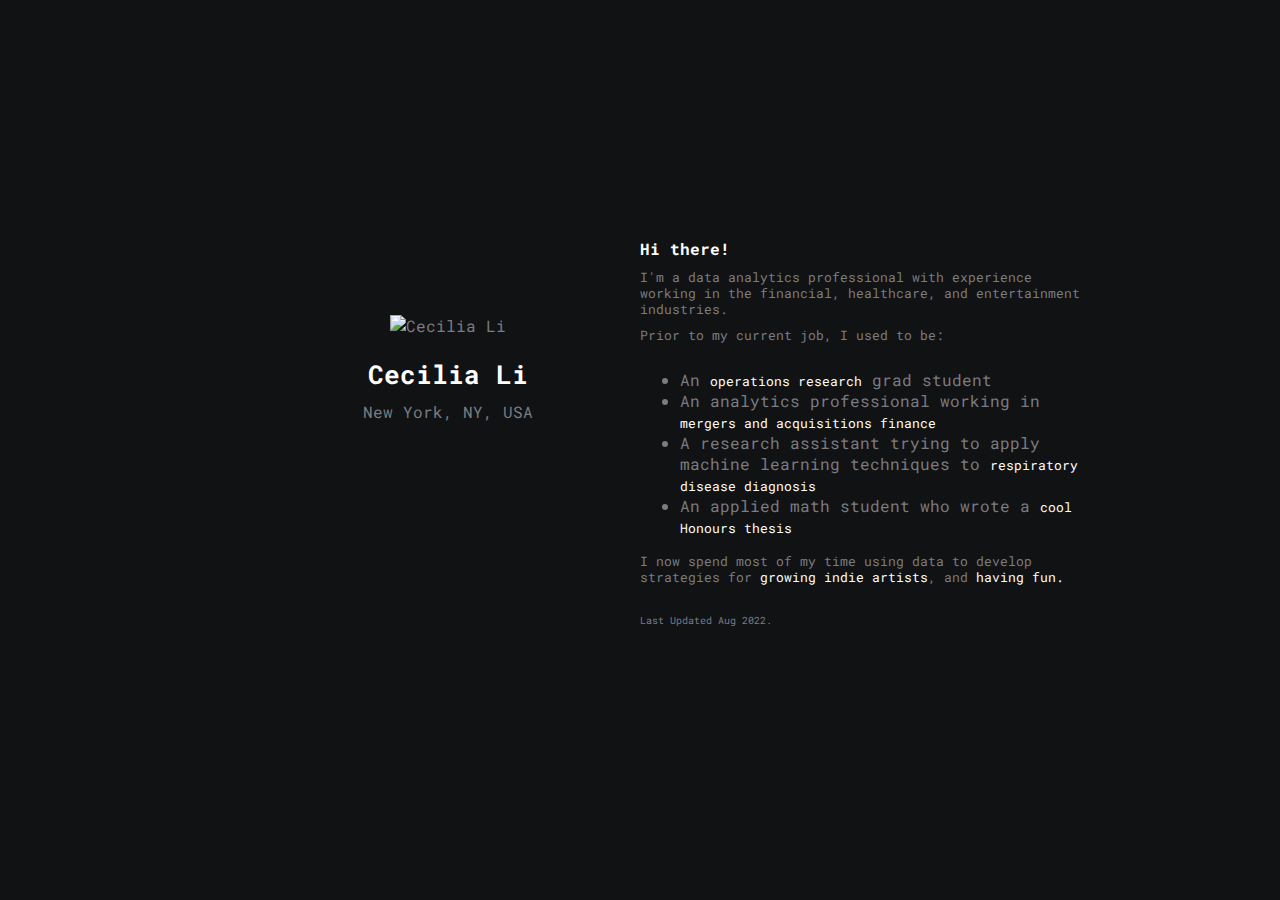
==== index.html @ 85c38b4c "Update index.html" ====
<!DOCTYPE html>
<html lang="en">
<head>
    <meta charset="UTF-8">
    <meta name="viewport" content="width=device-width, initial-scale=1.0">
    <meta http-equiv="X-UA-Compatible" content="ie=edge">
    <link rel="stylesheet" href="https://use.fontawesome.com/releases/v5.4.1/css/all.css" integrity="sha384-5sAR7xN1Nv6T6+dT2mhtzEpVJvfS3NScPQTrOxhwjIuvcA67KV2R5Jz6kr4abQsz" crossorigin="anonymous">
    <link rel="stylesheet" href="style.css">
    <link rel="shortcut icon" type="image/x-icon" href="favicon.ico?">
    <title>hello, world!</title>
</head>
<body>
    <div class="grid-2">
        <div class="section-1">
            <!--<i class="fas fa-code fa-5x white"></i>-->
            <img src="me_in_a_circle.png" alt="Cecilia Li" height="150" width="150">
            <h2 id="typewriter">Cecilia Li</h2>
            <p>New York, NY, USA</p>
            <a href="https://ceciliaxli.github.io/cv.pdf" target="blank"><i class="fas fa-file-pdf"></i></a>
            <a href="https://www.linkedin.com/in/ceciliaxli/" target="blank"><i class="fab fa-linkedin"></i></a>
            <a href="mailto:cecilia.li@columbia.edu"><i class="far fa-envelope"></i></a>
            <a href="https://ceciliaxli.github.io/fun.html"><i class="fas fa-smile-wink"></i></a>
            <!--<a href="https://github.com/ceciliaxli" target="blank"><i class="fab fa-github"></i></a>-->
            <!--<a href="#" target="blank"><i class="fas fa-university"></i></a>-->
            <!--<a href="#" target="blank"><i class="fab fa-researchgate"></i></a>-->
            <!--<a href="#" target="blank"><i class="fas fa-graduation-cap"></i></a>--> 
        </div>
        <div class="section-2">
            <h2>Hi there!</h2>
            <p>I'm a data analytics professional with experience working in the financial, healthcare, and entertainment industries.</p> 
            <p>Prior to my current job, I used to be:</p>
            <ul>
            <li> An <a href="https://www8.gsb.columbia.edu/faculty-research/divisions/decision-risk-operations" target="blank">operations research</a> grad student</li>
            <li> An analytics professional working in <a href="https://www2.deloitte.com/au/en/pages/mergers-and-acquisitions/topics/mergers-and-acquisitions.html" target="blank">mergers and acquisitions finance</a></li>
            <li> A research assistant trying to apply machine learning techniques to <a href="https://www.woolcock.org.au/" target="blank">respiratory disease diagnosis</a></li>
            <li> An applied math student who wrote a <a href="https://drive.google.com/file/d/1ugnO8uvm6B4VqhvVcUwK8E0QpO8HTYqc/view?usp=sharing" target="blank">cool Honours thesis</a></li>
            </ul>
            <p>I now spend most of my time using data to develop strategies for <a href="https://www.ada-music.com/" target="blank">growing indie artists</a>, and <a href="https://ceciliaxli.github.io/fun.html" target="blank">having fun.</a>
            <br>
            <br>
            <p><font size="1">Last Updated Aug 2022.</font></p>
        </div>
    </div>
    <script src="typewriter.js"></script>
</body>
</html>
---- style.css ----
/* global */
@import url('https://fonts.googleapis.com/css?family=Roboto+Mono');

.grid-2{
    display: grid;
    grid-template-columns: repeat(2,1fr);
}

body{
    margin: 0;
    padding: 0;
    font-family: 'Roboto Mono', sans-serif;
    background-color: #101214;
    color: #7A7C80;

}

h2,.white{
    color: #fff;
}

a{
    /*color: #7A7C80;*/
    color: #fff;
    text-decoration: none;
}
/* section 1 */
.section-1{
    padding-top: 35vh;
    /*padding-bottom: 40vh;*/
    padding-left: 20vw;
    text-align: center;
}

.section-1 p{
    font-size: 1rem;
    padding-bottom: 10px;
    margin:0;
}

.section-1 h2{
    font-size: 1.6rem;
    margin-bottom: 10px;
}

.section-1 a{
    font-size: 1.4rem;
    padding: 10px;
}
/* section 2 */
.section-2{
    padding-top: 25vh;
    /*padding-bottom: 25vh;*/
    width: 70%;
}

.section-2 h2{
    font-size: 1rem;
    margin-bottom: 10px;
}

.section-2 p{
    font-size: 0.8rem;
    padding-bottom: 10px;
    margin:0;
}

.section-2 a{
    font-size: 0.8rem;
    padding-left: 0;
    width: 100px;
}
/* animations / utilities */
.section-2 a:hover{
    font-size: 0.9rem;
    color: #fff;
    cursor: pointer;
    transition: 0.2s;
}

.section-1 a:hover{
    color: #fff;
    cursor: pointer;
    transition: 0.3s;
}

.white:hover{
    position: relative;
    padding-left: 10px;
}

/* media queres */
@media(max-width:780px){
    .grid-2{
        grid-template-columns: 1fr;
    }
    .section-1{
        padding:0;
        padding-top: 5rem;
    }
    .section-2{
        padding: 0;
        padding-left: 1.5rem;
        padding-top: 2rem;
    }
}
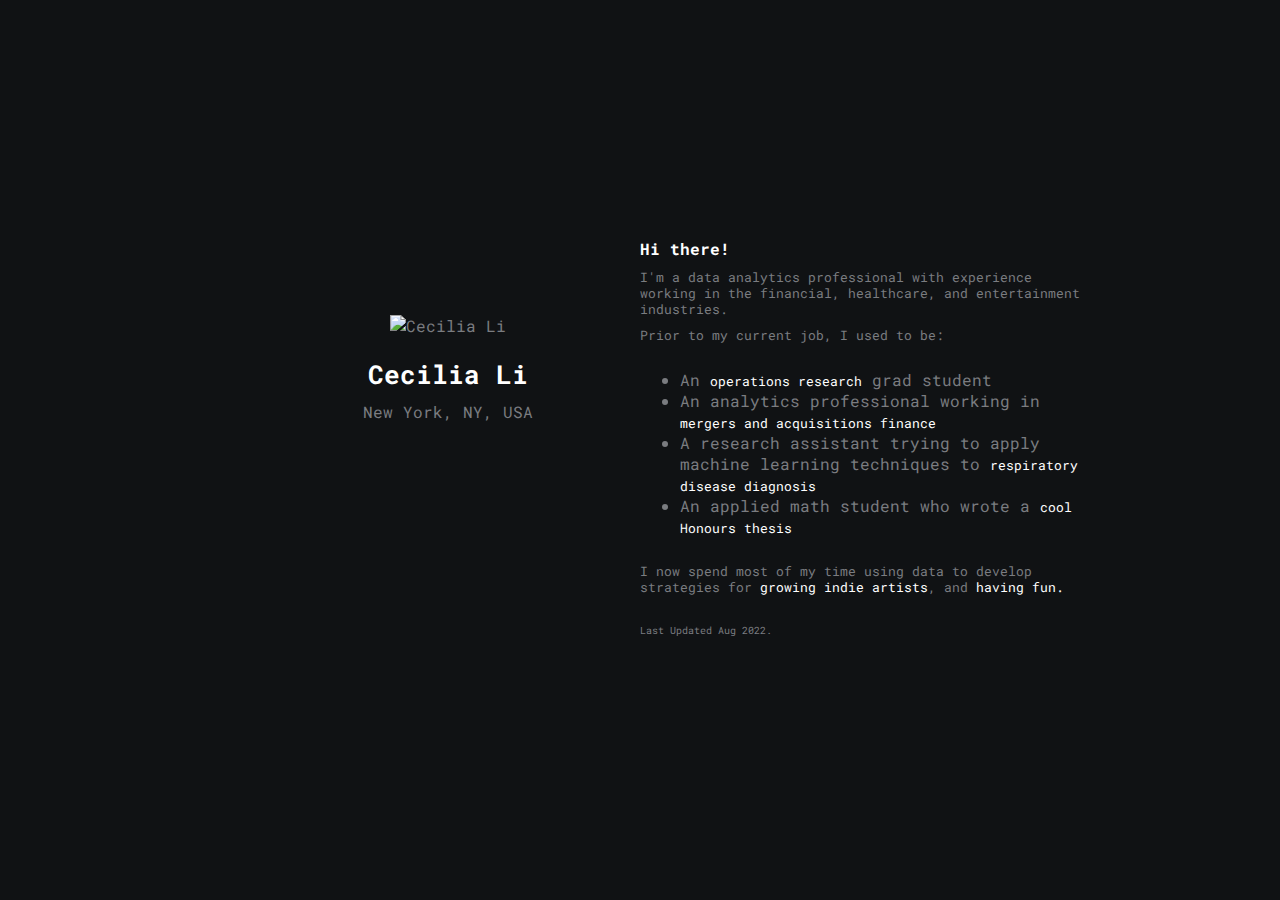
==== commit a1da2b01: "Update index.html" ====
--- a/index.html
+++ b/index.html
@@ -28,13 +28,12 @@
         <div class="section-2">
             <h2>Hi there!</h2>
             <p>I'm a data analytics professional with experience working in the financial, healthcare, and entertainment industries.</p> 
-            <p>Prior to my current job, I used to be:</p>
-            <ul>
+            <p>Prior to my current job, I used to be: <ul>
             <li> An <a href="https://www8.gsb.columbia.edu/faculty-research/divisions/decision-risk-operations" target="blank">operations research</a> grad student</li>
             <li> An analytics professional working in <a href="https://www2.deloitte.com/au/en/pages/mergers-and-acquisitions/topics/mergers-and-acquisitions.html" target="blank">mergers and acquisitions finance</a></li>
             <li> A research assistant trying to apply machine learning techniques to <a href="https://www.woolcock.org.au/" target="blank">respiratory disease diagnosis</a></li>
             <li> An applied math student who wrote a <a href="https://drive.google.com/file/d/1ugnO8uvm6B4VqhvVcUwK8E0QpO8HTYqc/view?usp=sharing" target="blank">cool Honours thesis</a></li>
-            </ul>
+            </ul></p>
             <p>I now spend most of my time using data to develop strategies for <a href="https://www.ada-music.com/" target="blank">growing indie artists</a>, and <a href="https://ceciliaxli.github.io/fun.html" target="blank">having fun.</a>
             <br>
             <br>
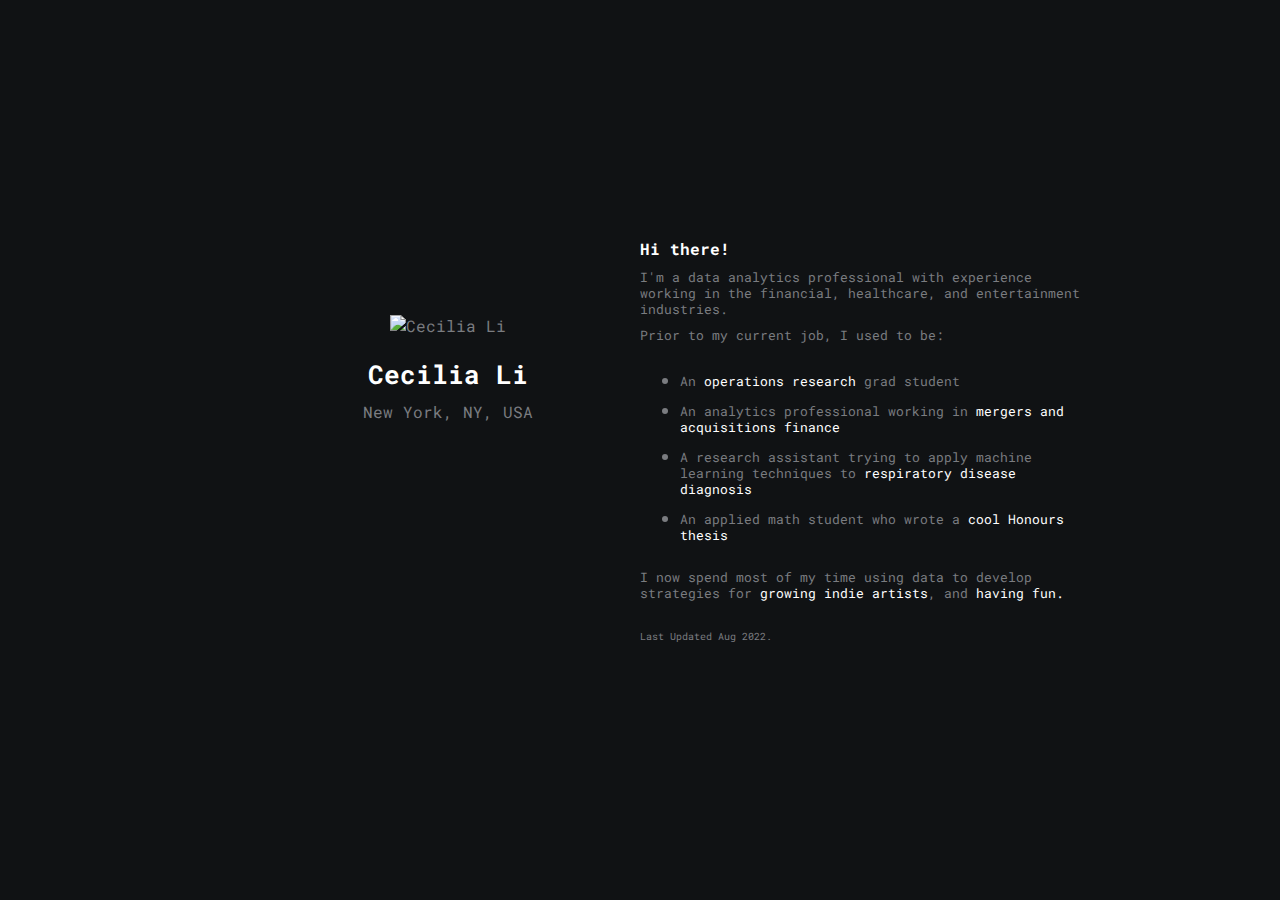
==== commit 83ef705e: "Update index.html" ====
--- a/index.html
+++ b/index.html
@@ -28,12 +28,13 @@
         <div class="section-2">
             <h2>Hi there!</h2>
             <p>I'm a data analytics professional with experience working in the financial, healthcare, and entertainment industries.</p> 
-            <p>Prior to my current job, I used to be: <ul>
-            <li> An <a href="https://www8.gsb.columbia.edu/faculty-research/divisions/decision-risk-operations" target="blank">operations research</a> grad student</li>
-            <li> An analytics professional working in <a href="https://www2.deloitte.com/au/en/pages/mergers-and-acquisitions/topics/mergers-and-acquisitions.html" target="blank">mergers and acquisitions finance</a></li>
-            <li> A research assistant trying to apply machine learning techniques to <a href="https://www.woolcock.org.au/" target="blank">respiratory disease diagnosis</a></li>
-            <li> An applied math student who wrote a <a href="https://drive.google.com/file/d/1ugnO8uvm6B4VqhvVcUwK8E0QpO8HTYqc/view?usp=sharing" target="blank">cool Honours thesis</a></li>
-            </ul></p>
+            <p>Prior to my current job, I used to be: 
+            <ul>
+            <li><p>An <a href="https://www8.gsb.columbia.edu/faculty-research/divisions/decision-risk-operations" target="blank">operations research</a> grad student</p></li>
+            <li><p> An analytics professional working in <a href="https://www2.deloitte.com/au/en/pages/mergers-and-acquisitions/topics/mergers-and-acquisitions.html" target="blank">mergers and acquisitions finance</a></p></li>
+            <li><p> A research assistant trying to apply machine learning techniques to <a href="https://www.woolcock.org.au/" target="blank">respiratory disease diagnosis</a></p></li>
+            <li><p> An applied math student who wrote a <a href="https://drive.google.com/file/d/1ugnO8uvm6B4VqhvVcUwK8E0QpO8HTYqc/view?usp=sharing" target="blank">cool Honours thesis</a></p></li>
+            </ul>
             <p>I now spend most of my time using data to develop strategies for <a href="https://www.ada-music.com/" target="blank">growing indie artists</a>, and <a href="https://ceciliaxli.github.io/fun.html" target="blank">having fun.</a>
             <br>
             <br>
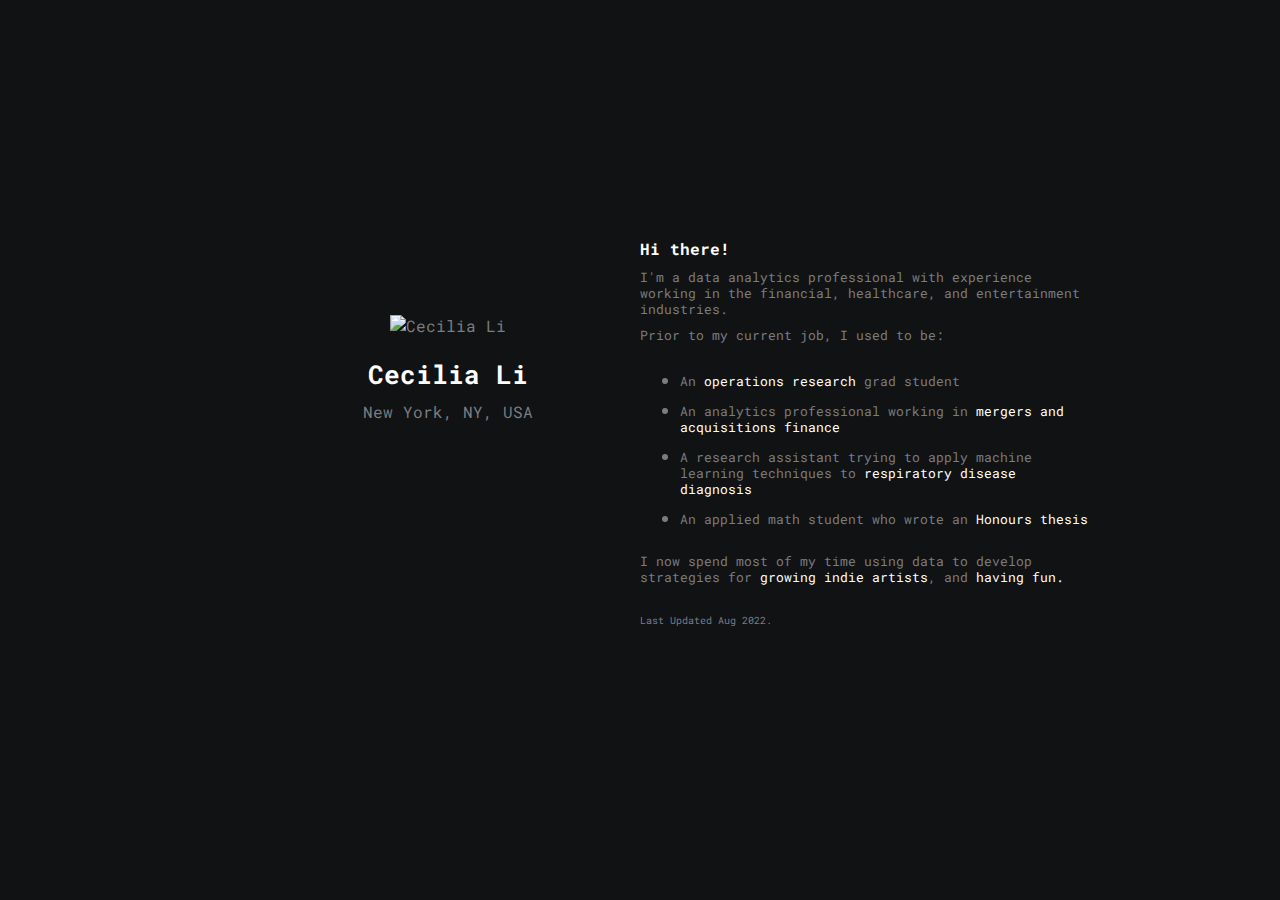
==== commit 164b1c42: "Update index.html" ====
--- a/index.html
+++ b/index.html
@@ -33,7 +33,7 @@
             <li><p>An <a href="https://www8.gsb.columbia.edu/faculty-research/divisions/decision-risk-operations" target="blank">operations research</a> grad student</p></li>
             <li><p> An analytics professional working in <a href="https://www2.deloitte.com/au/en/pages/mergers-and-acquisitions/topics/mergers-and-acquisitions.html" target="blank">mergers and acquisitions finance</a></p></li>
             <li><p> A research assistant trying to apply machine learning techniques to <a href="https://www.woolcock.org.au/" target="blank">respiratory disease diagnosis</a></p></li>
-            <li><p> An applied math student who wrote a <a href="https://drive.google.com/file/d/1ugnO8uvm6B4VqhvVcUwK8E0QpO8HTYqc/view?usp=sharing" target="blank">cool Honours thesis</a></p></li>
+            <li><p> An applied math student who wrote an <a href="https://drive.google.com/file/d/1ugnO8uvm6B4VqhvVcUwK8E0QpO8HTYqc/view?usp=sharing" target="blank">Honours thesis</a></p></li>
             </ul>
             <p>I now spend most of my time using data to develop strategies for <a href="https://www.ada-music.com/" target="blank">growing indie artists</a>, and <a href="https://ceciliaxli.github.io/fun.html" target="blank">having fun.</a>
             <br>
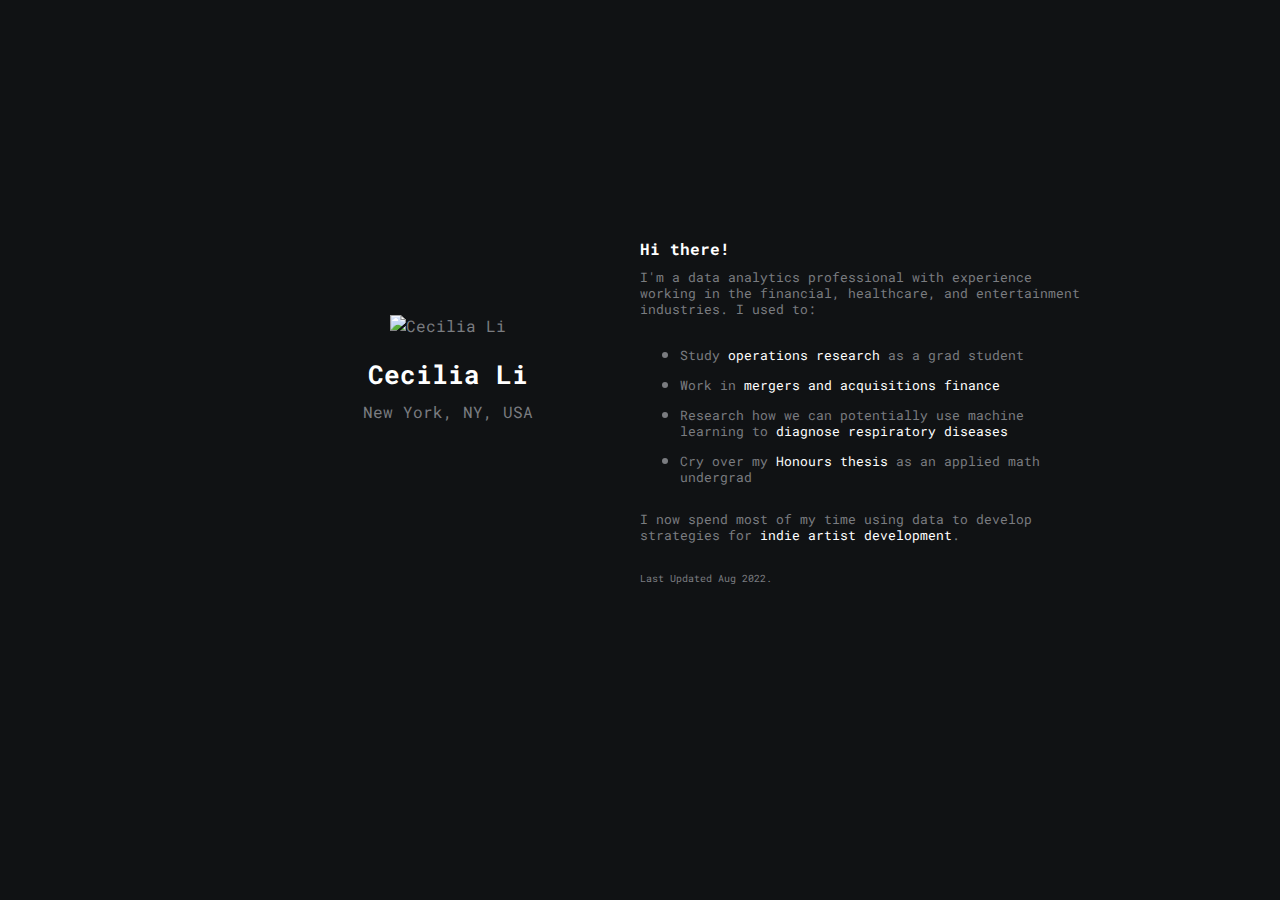
==== commit 9d1ac182: "Update index.html" ====
--- a/index.html
+++ b/index.html
@@ -27,15 +27,14 @@
         </div>
         <div class="section-2">
             <h2>Hi there!</h2>
-            <p>I'm a data analytics professional with experience working in the financial, healthcare, and entertainment industries.</p> 
-            <p>Prior to my current job, I used to be: 
+            <p>I'm a data analytics professional with experience working in the financial, healthcare, and entertainment industries. I used to:</p> 
             <ul>
-            <li><p>An <a href="https://www8.gsb.columbia.edu/faculty-research/divisions/decision-risk-operations" target="blank">operations research</a> grad student</p></li>
-            <li><p> An analytics professional working in <a href="https://www2.deloitte.com/au/en/pages/mergers-and-acquisitions/topics/mergers-and-acquisitions.html" target="blank">mergers and acquisitions finance</a></p></li>
-            <li><p> A research assistant trying to apply machine learning techniques to <a href="https://www.woolcock.org.au/" target="blank">respiratory disease diagnosis</a></p></li>
-            <li><p> An applied math student who wrote an <a href="https://drive.google.com/file/d/1ugnO8uvm6B4VqhvVcUwK8E0QpO8HTYqc/view?usp=sharing" target="blank">Honours thesis</a></p></li>
+            <li><p>Study <a href="https://www8.gsb.columbia.edu/faculty-research/divisions/decision-risk-operations" target="blank">operations research</a> as a grad student</p></li>
+            <li><p>Work in <a href="https://www2.deloitte.com/au/en/pages/mergers-and-acquisitions/topics/mergers-and-acquisitions.html" target="blank">mergers and acquisitions finance</a></p></li>
+            <li><p>Research how we can potentially use machine learning to <a href="https://www.woolcock.org.au/" target="blank">diagnose respiratory diseases</a></p></li>
+            <li><p>Cry over my <a href="https://drive.google.com/file/d/1ugnO8uvm6B4VqhvVcUwK8E0QpO8HTYqc/view?usp=sharing" target="blank">Honours thesis</a> as an applied math undergrad</p></li>
             </ul>
-            <p>I now spend most of my time using data to develop strategies for <a href="https://www.ada-music.com/" target="blank">growing indie artists</a>, and <a href="https://ceciliaxli.github.io/fun.html" target="blank">having fun.</a>
+            <p>I now spend most of my time using data to develop strategies for <a href="https://www.ada-music.com/" target="blank">indie artist development</a>.</a>
             <br>
             <br>
             <p><font size="1">Last Updated Aug 2022.</font></p>
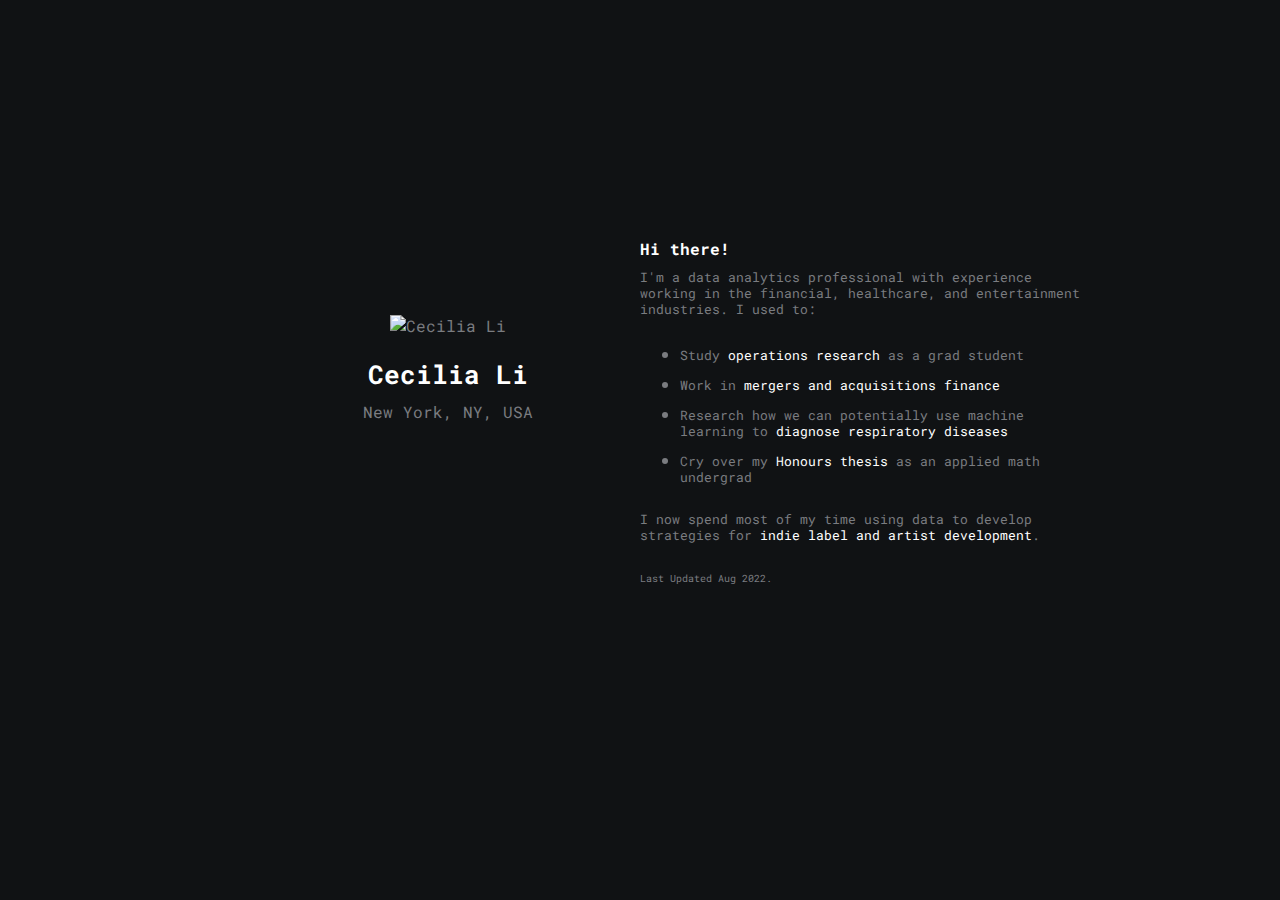
==== commit a9e6fe61: "Update index.html" ====
--- a/index.html
+++ b/index.html
@@ -34,7 +34,7 @@
             <li><p>Research how we can potentially use machine learning to <a href="https://www.woolcock.org.au/" target="blank">diagnose respiratory diseases</a></p></li>
             <li><p>Cry over my <a href="https://drive.google.com/file/d/1ugnO8uvm6B4VqhvVcUwK8E0QpO8HTYqc/view?usp=sharing" target="blank">Honours thesis</a> as an applied math undergrad</p></li>
             </ul>
-            <p>I now spend most of my time using data to develop strategies for <a href="https://www.ada-music.com/" target="blank">indie artist development</a>.</a>
+            <p>I now spend most of my time using data to develop strategies for <a href="https://www.ada-music.com/" target="blank">indie label and artist development</a>.</a>
             <br>
             <br>
             <p><font size="1">Last Updated Aug 2022.</font></p>
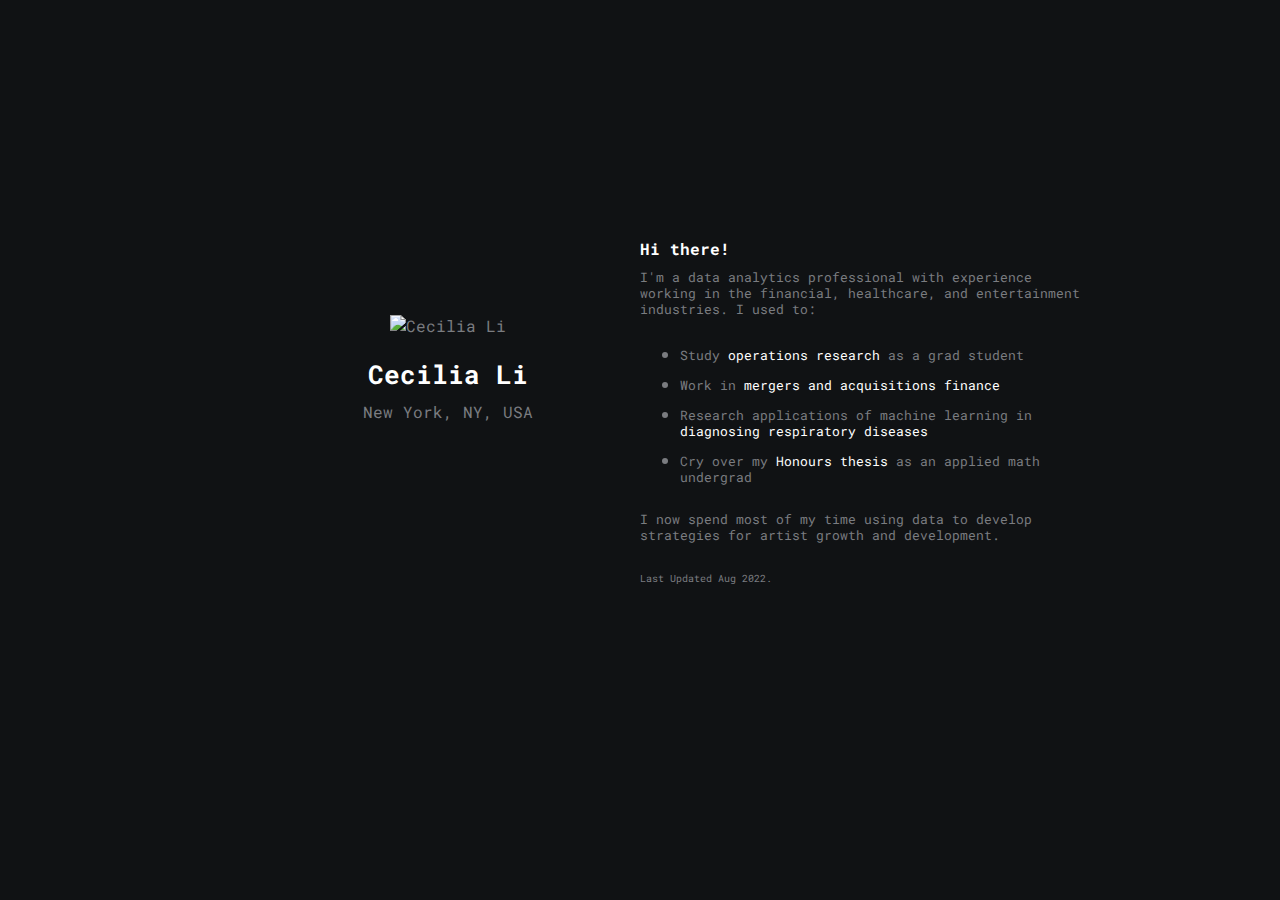
==== commit 8d233ddc: "Update index.html" ====
--- a/index.html
+++ b/index.html
@@ -16,7 +16,7 @@
             <img src="me_in_a_circle.png" alt="Cecilia Li" height="150" width="150">
             <h2 id="typewriter">Cecilia Li</h2>
             <p>New York, NY, USA</p>
-            <a href="https://ceciliaxli.github.io/cv.pdf" target="blank"><i class="fas fa-file-pdf"></i></a>
+            <!--<a href="https://ceciliaxli.github.io/cv.pdf" target="blank"><i class="fas fa-file-pdf"></i></a>-->
             <a href="https://www.linkedin.com/in/ceciliaxli/" target="blank"><i class="fab fa-linkedin"></i></a>
             <a href="mailto:cecilia.li@columbia.edu"><i class="far fa-envelope"></i></a>
             <a href="https://ceciliaxli.github.io/fun.html"><i class="fas fa-smile-wink"></i></a>
@@ -31,10 +31,10 @@
             <ul>
             <li><p>Study <a href="https://www8.gsb.columbia.edu/faculty-research/divisions/decision-risk-operations" target="blank">operations research</a> as a grad student</p></li>
             <li><p>Work in <a href="https://www2.deloitte.com/au/en/pages/mergers-and-acquisitions/topics/mergers-and-acquisitions.html" target="blank">mergers and acquisitions finance</a></p></li>
-            <li><p>Research how we can potentially use machine learning to <a href="https://www.woolcock.org.au/" target="blank">diagnose respiratory diseases</a></p></li>
+            <li><p>Research applications of machine learning in <a href="https://www.woolcock.org.au/" target="blank">diagnosing respiratory diseases</a></p></li>
             <li><p>Cry over my <a href="https://drive.google.com/file/d/1ugnO8uvm6B4VqhvVcUwK8E0QpO8HTYqc/view?usp=sharing" target="blank">Honours thesis</a> as an applied math undergrad</p></li>
             </ul>
-            <p>I now spend most of my time using data to develop strategies for <a href="https://www.ada-music.com/" target="blank">indie label and artist development</a>.</a>
+            <p>I now spend most of my time using data to develop strategies for artist growth and development</a>.</a>
             <br>
             <br>
             <p><font size="1">Last Updated Aug 2022.</font></p>
